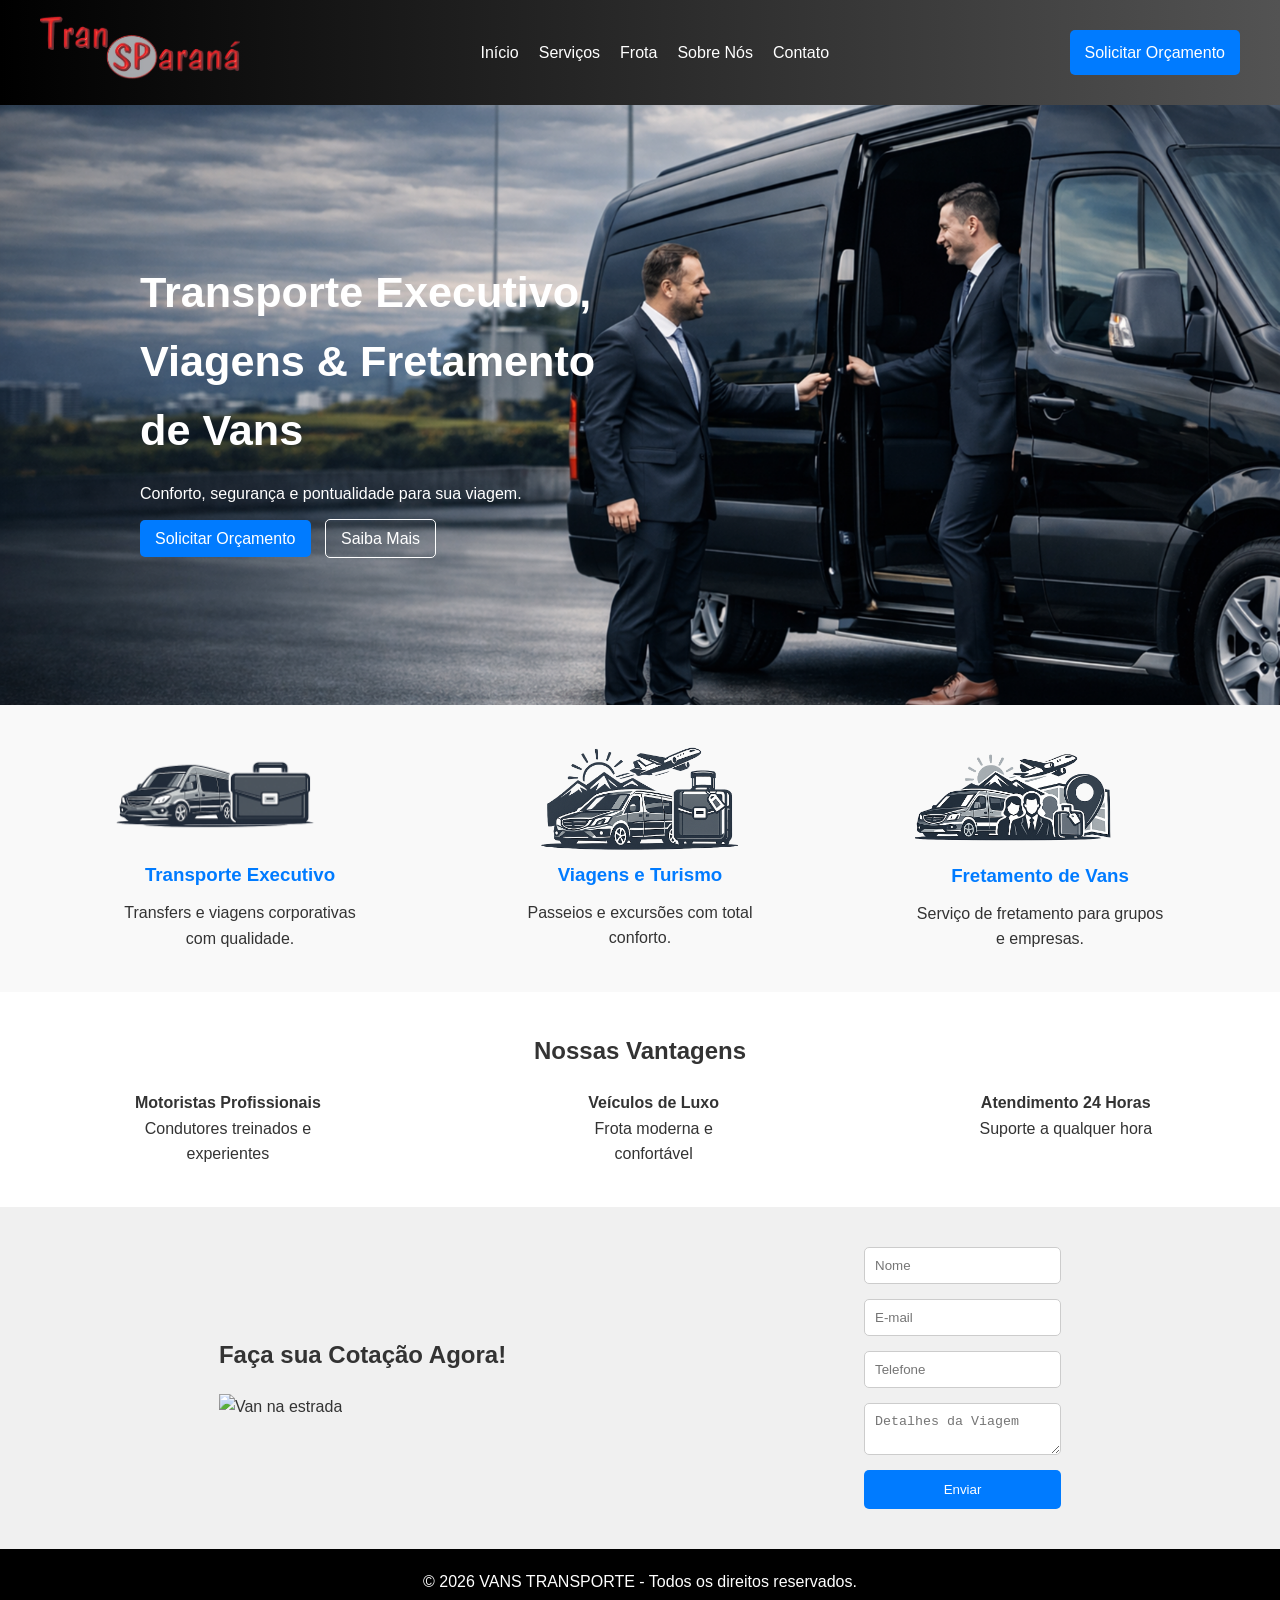
==== Index.html @ b3e4eda5 "First" ====
<!DOCTYPE html>
<html lang="pt-BR">

<head>
  <meta charset="UTF-8">
  <meta name="viewport" content="width=device-width, initial-scale=1.0">
  <title>Transparaná Transportes, Fretar Van, Fretar Van para Turismo, Transporte Executivo, Transporte para Eventos -
    Transparana Transporte Fretado - LTDA</title>
  <link rel="stylesheet" href="./assets/css/style.css">
</head>

<body>
  <!-- Navbar -->
  <header class="navbar">
    <div class="logo"><img style="width: 200px;" src="./assets/img/logo.png" alt=""></div>

    <!-- Botão hamburguer -->
    <div class="hamburger" onclick="toggleMenu()">
      
      ☰
    </div>

    <nav id="nav-links">
      <ul>
        <li><a href="#">Início</a></li>
        <li><a href="#">Serviços</a></li>
        <li><a href="#">Frota</a></li>
        <li><a href="#">Sobre Nós</a></li>
        <li><a href="#">Contato</a></li>
      </ul>
    </nav>

    <a href="#" class="btn">Solicitar Orçamento</a>
  </header>

  <!-- Hero -->
  <section class="hero">
    <div class="hero-text">
      <h1>Transporte Executivo, Viagens & Fretamento de Vans</h1>
      <p>Conforto, segurança e pontualidade para sua viagem.</p>
      <div class="hero-buttons">
        <a href="#" class="btn">Solicitar Orçamento</a>
        <a href="#" class="btn btn-outline">Saiba Mais</a>
      </div>
    </div>
    <!-- <div class="hero-image">
      <img src="assets/img/banner.png" alt="Van executiva">
    </div> -->
  </section>

  <!-- Serviços -->
  <section class="services">
    <div class="service">
      <div class="service-img">
      <img src="./assets/img/executivo.png" alt="Executivo">
      </div>
      <h3>Transporte Executivo</h3>
      <p>Transfers e viagens corporativas com qualidade.</p>
    </div>
    <div class="service">
      <img src="./assets/img/Turismo e Viagem.png" alt="Turismo">
      <h3>Viagens e Turismo</h3>
      <p>Passeios e excursões com total conforto.</p>
    </div>
    <div class="service">
      <div class="service-img3">
      <img src="./assets/img/fretamento.png" alt="Fretamento">
      </div>
      <h3>Fretamento de Vans</h3>
      <p>Serviço de fretamento para grupos e empresas.</p>
    </div>
  </section>

  <!-- Vantagens -->
  <section class="vantagens">
    <h2>Nossas Vantagens</h2>
    <ul>
      <li><strong>Motoristas Profissionais</strong> <p>

      </p> Condutores treinados e experientes</li>
      <li><strong>Veículos de Luxo</strong><p>Frota moderna e confortável</p> </li>
      <li><strong>Atendimento 24 Horas</strong> <p>Suporte a qualquer hora</p></li>
    </ul>
  </section>

  <!-- Cotação -->
  <section class="cotacao">
    <div class="cotacao-text">
      <h2>Faça sua Cotação Agora!</h2>
      <img src="img/van-road.jpg" alt="Van na estrada">
    </div>
    <form class="cotacao-form">
      <input type="text" placeholder="Nome" required>
      <input type="email" placeholder="E-mail" required>
      <input type="tel" placeholder="Telefone" required>
      <textarea placeholder="Detalhes da Viagem" required></textarea>
      <button type="submit" class="btn">Enviar</button>
    </form>
  </section>

  <!-- Footer -->
  <footer>
    <p>&copy; 2026 VANS TRANSPORTE - Todos os direitos reservados.</p>
  </footer>
  <script src="./assets/js/App.js"></script>
</body>

</html>
---- assets/css/style.css ----
/* Reset */
* {
  margin: 0;
  padding: 0;
  box-sizing: border-box;
}
body {
  font-family: Arial, sans-serif;
  color: #333;
  line-height: 1.6;
}

/* Hamburguer escondido em desktop */
.hamburger {
  display: none;
  font-size: 28px;
  cursor: pointer;
  color: #fff;
}

/* Navbar */
.navbar {
  display: flex;
  justify-content: space-between;
  align-items: center;
  background: linear-gradient(to left, #535353, #000000);
  color: #fff;
  padding: 15px 40px;
}
.navbar .logo {
  font-weight: bold;
  font-size: 20px;
}
.navbar ul {
  list-style: none;
  display: flex;
  gap: 20px;
}
.navbar ul li a {
  color: #fff;
  text-decoration: none;
}
.navbar .btn,
.btn {
  background: #007bff;
  color: #fff;
  padding: 10px 15px;
  border-radius: 5px;
  text-decoration: none;
}
.btn-outline {
  background: transparent;
  border: 0.5px solid #ffffff;
}

/* Hero */
.hero {
  display: flex;
  align-items: center;
  justify-content: space-between;
  padding: 60px;
  background-image: url('/assets/img/background2.png');
  background-size: cover;
  background-repeat: no-repeat;
  background-position: center;
  height: 600px;
   }
.hero-text {
  max-width: 480px;
  margin: 0 80px;
color: #ffffff;
}

.hero-text h1 {
  font-size: 2.7rem;
  margin-bottom: 15px;
}
.hero-text p {
  margin-bottom: 20px;
}
.hero-buttons .btn {
  margin-right: 10px;
}
.hero-image{
  margin: 0 80px;
}
/* .hero-image img {
  max-width: 450px;
  border-radius: 10px;
} */

/* Services */
.services {
  display: flex;
  justify-content: space-around;
  padding: 40px;
  background: #f9f9f9;
}
.service {
  text-align: center;
  max-width: 250px;
}
.service-img,
.service-img3 {
  display: flex;
  justify-content: center;
  width: 200px;
  margin-bottom: 15px;
}
.service-img3 {
  margin-bottom: 10px;
}
.service img {
  max-width: 200px;
}
.service h3 {
  margin-bottom: 10px;
  color: #007bff;
}

/* Vantagens */
.vantagens {
  padding: 40px;
}
.vantagens h2 {
  margin-bottom: 20px;
  text-align: center;
}
.vantagens ul {
  list-style: none;
  display: flex;
  gap: 50px;
  justify-content: center;
}
.vantagens li {
  text-align: center;
  max-width: 200px;
  margin: 0 auto;
}

/* Cotação */
.cotacao {
  display: flex;
  justify-content: space-around;
  align-items: center;
  padding: 40px;
  background: #f0f0f0;
}
.cotacao-text img {
  max-width: 300px;
  margin-top: 20px;
}
.cotacao-form {
  display: flex;
  flex-direction: column;
  gap: 15px;
  max-width: 400px;
}
.cotacao-form input,
.cotacao-form textarea {
  padding: 10px;
  border: 1px solid #ccc;
  border-radius: 5px;
}
.cotacao-form button {
  background: #007bff;
  color: #fff;
  padding: 12px;
  border: none;
  border-radius: 5px;
  cursor: pointer;
}

/* Footer */
footer {
  text-align: center;
  padding: 20px;
  background: #000;
  color: #fff;
}

/* Responsividade */
@media (max-width: 992px) {
  .hero {
    flex-direction: column;
    text-align: center;
  }
  .hero-image img {
    max-width: 100%;
    margin-top: 20px;
  }
  .services {
    flex-direction: column;
    align-items: center;
    gap: 30px;
  }
  .cotacao {
    flex-direction: column;
    text-align: center;
  }
  .cotacao-text img {
    max-width: 100%;
  }
}

@media (max-width: 600px) {
  .navbar {
    flex-direction: column;
    gap: 15px;
    text-align: center;
  }
  .navbar ul {
    flex-direction: column;
    gap: 10px;
  }
  .hero {
    padding: 30px 20px;
  }
  .hero-text h1 {
    font-size: 24px;
  }
  .hero-text p {
    font-size: 16px;
  }
  .services {
    padding: 20px;
  }
  .vantagens {
    padding: 20px;
  }
  .cotacao {
    padding: 20px;
  }
  .cotacao-form {
    width: 100%;
  }
}

/* Responsivo */
@media (max-width: 600px) {
  .hamburger {
    display: block;
  }
  .navbar {
    flex-direction: row;
    justify-content: space-between;
  }
  #nav-links {
    display: none;
    width: 100%;
    background: #000;
  }
  #nav-links ul {
    flex-direction: column;
    gap: 15px;
    padding: 15px;
    text-align: center;
  }
  #nav-links.show {
    display: block;
  }
}
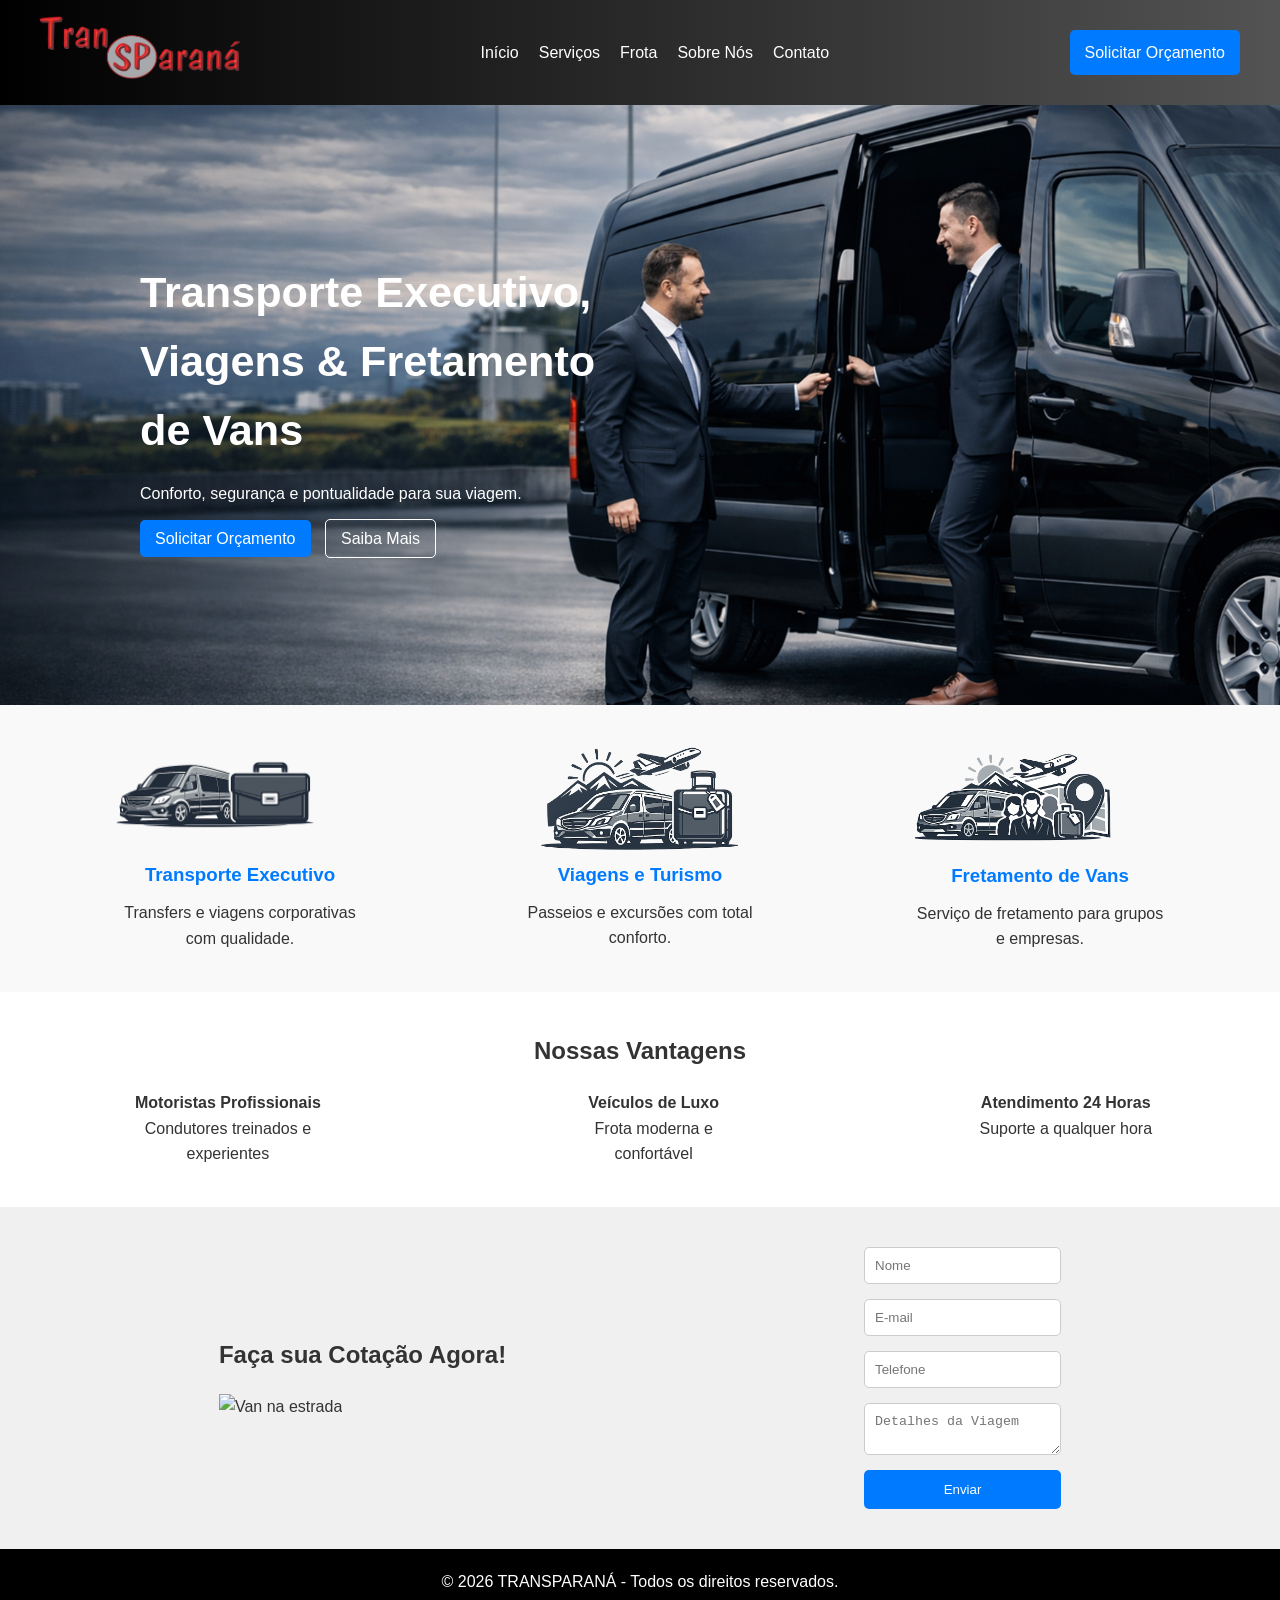
==== commit 563e959e: "UPDATE" ====
--- a/Index.html
+++ b/Index.html
@@ -100,7 +100,7 @@
 
   <!-- Footer -->
   <footer>
-    <p>&copy; 2026 VANS TRANSPORTE - Todos os direitos reservados.</p>
+    <p>&copy; 2026 TRANSPARANÁ - Todos os direitos reservados.</p>
   </footer>
   <script src="./assets/js/App.js"></script>
 </body>
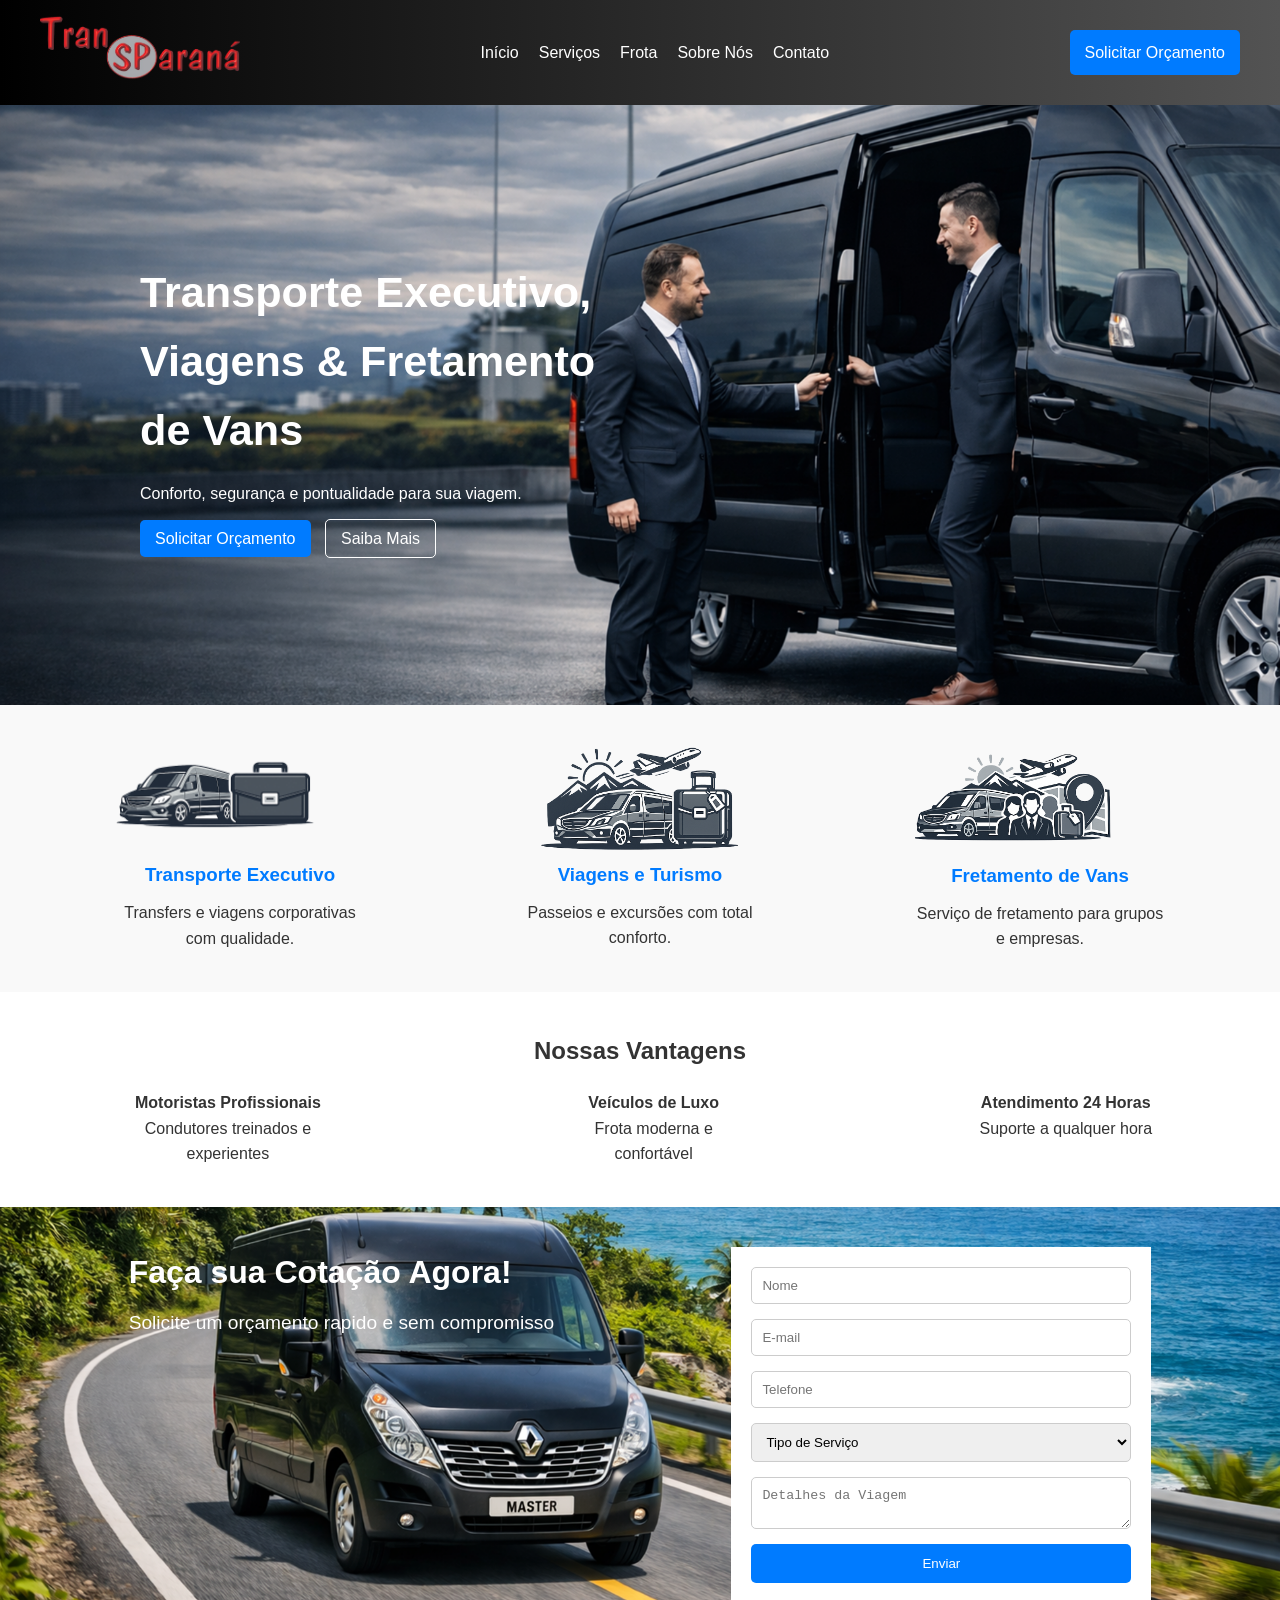
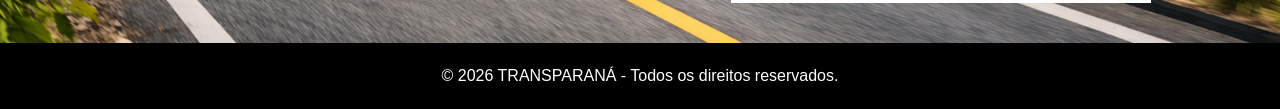
==== commit 2580bbc7: "update contato" ====
--- a/Index.html
+++ b/Index.html
@@ -87,12 +87,19 @@
   <section class="cotacao">
     <div class="cotacao-text">
       <h2>Faça sua Cotação Agora!</h2>
-      <img src="img/van-road.jpg" alt="Van na estrada">
+      <p>Solicite um orçamento rapido e sem compromisso</p>
+      <!-- <img src="./assets/img/banner.png" alt="Van na estrada"> -->
     </div>
     <form class="cotacao-form">
       <input type="text" placeholder="Nome" required>
       <input type="email" placeholder="E-mail" required>
       <input type="tel" placeholder="Telefone" required>
+      <select required>
+        <option value="Tipo de Serviço" disabled selected>Tipo de Serviço</option>
+        <option value="executivo">Transporte Executivo</option>
+        <option value="turismo">Viagens e Turismo</option>
+        <option value="fretamento">Fretamento de Vans</option>
+      </select>
       <textarea placeholder="Detalhes da Viagem" required></textarea>
       <button type="submit" class="btn">Enviar</button>
     </form>
--- a/assets/css/style.css
+++ b/assets/css/style.css
@@ -142,25 +142,40 @@
 .cotacao {
   display: flex;
   justify-content: space-around;
-  align-items: center;
   padding: 40px;
-  background: #f0f0f0;
-}
-.cotacao-text img {
+  background-image: url('/assets/img/Copilot_20260425_232127.png');
+  background-size: cover;
+  background-repeat: no-repeat;
+  background-position: center;
+}
+.cotacao-text h2 {
+  color: #ffffff;
+font-size: 2rem;
+}
+.cotacao-text p {
+  color: #ffffff;
+  margin-top: 10px;
+  font-size: 1.2rem;
+}
+/* .cotacao-text img {
   max-width: 300px;
   margin-top: 20px;
-}
+} */
 .cotacao-form {
   display: flex;
   flex-direction: column;
   gap: 15px;
-  max-width: 400px;
+  max-width: 420px;
+  background-color: #ffffff;
+  padding: 20px;
 }
 .cotacao-form input,
-.cotacao-form textarea {
+.cotacao-form textarea,
+.cotacao-form select {
   padding: 10px;
   border: 1px solid #ccc;
   border-radius: 5px;
+  width: 380px;
 }
 .cotacao-form button {
   background: #007bff;
@@ -197,6 +212,7 @@
   .cotacao {
     flex-direction: column;
     text-align: center;
+
   }
   .cotacao-text img {
     max-width: 100%;
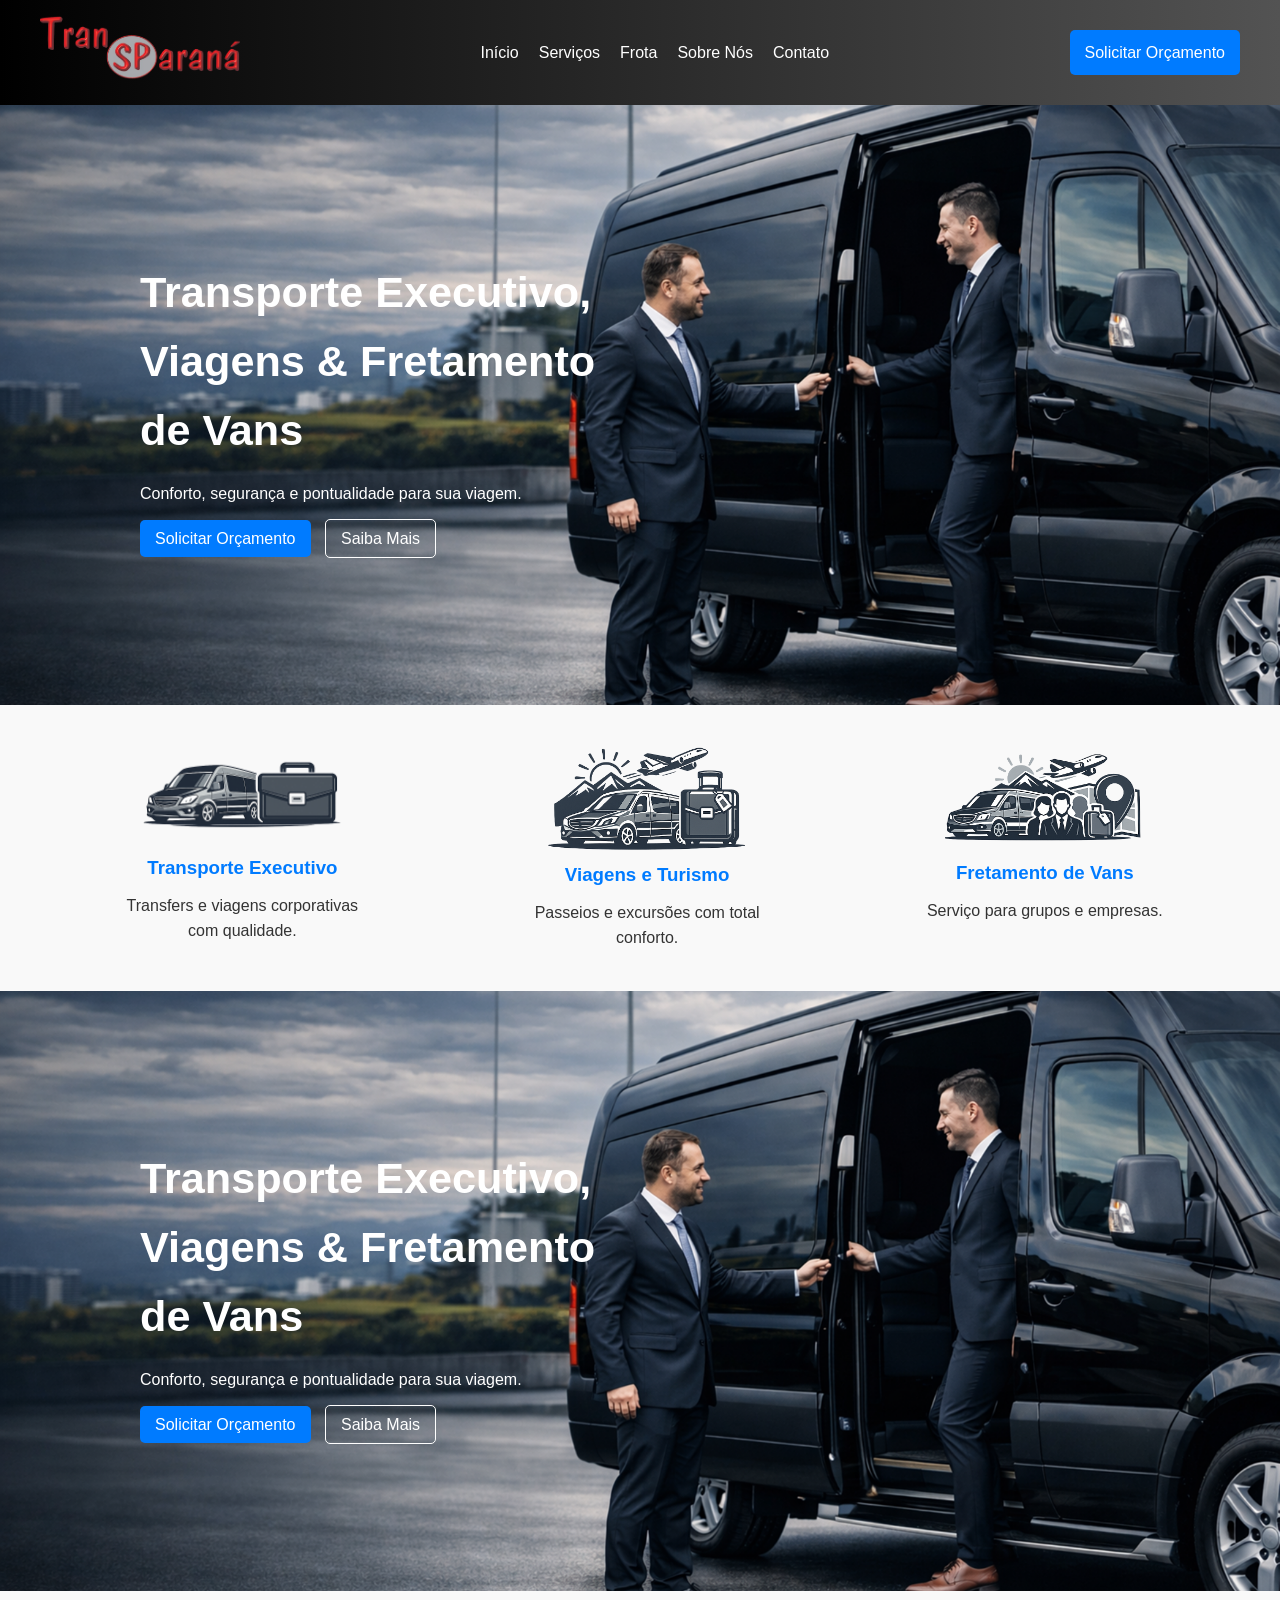
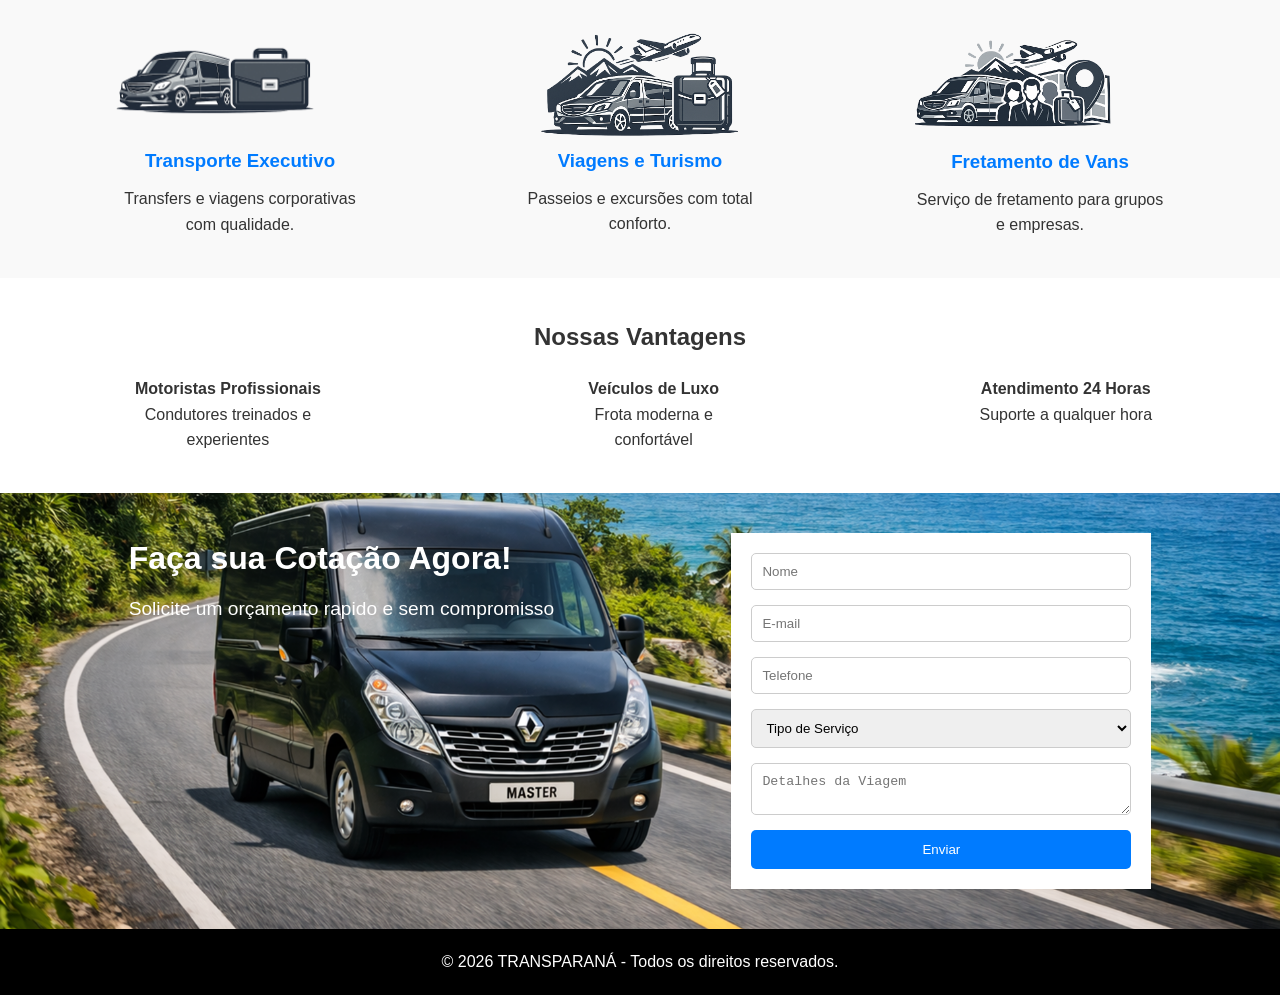
==== commit 07261969: "Add Transiction" ====
--- a/Index.html
+++ b/Index.html
@@ -22,16 +22,19 @@
 
     <nav id="nav-links">
       <ul>
-        <li><a href="#">Início</a></li>
-        <li><a href="#">Serviços</a></li>
-        <li><a href="#">Frota</a></li>
-        <li><a href="#">Sobre Nós</a></li>
-        <li><a href="#">Contato</a></li>
+        <li><a href="#" data-page="inicio">Início</a></li>
+        <li><a href="#" data-page="servicos">Serviços</a></li>
+        <li><a href="#" data-page="frota">Frota</a></li>
+        <li><a href="#" data-page="sobre">Sobre Nós</a></li>
+        <li><a href="#" data-page="contato">Contato</a></li>
       </ul>
     </nav>
 
     <a href="#" class="btn">Solicitar Orçamento</a>
   </header>
+
+  <!-- Chamar a transicao de secao-->
+  <div id="main-content"></div> 
 
   <!-- Hero -->
   <section class="hero">
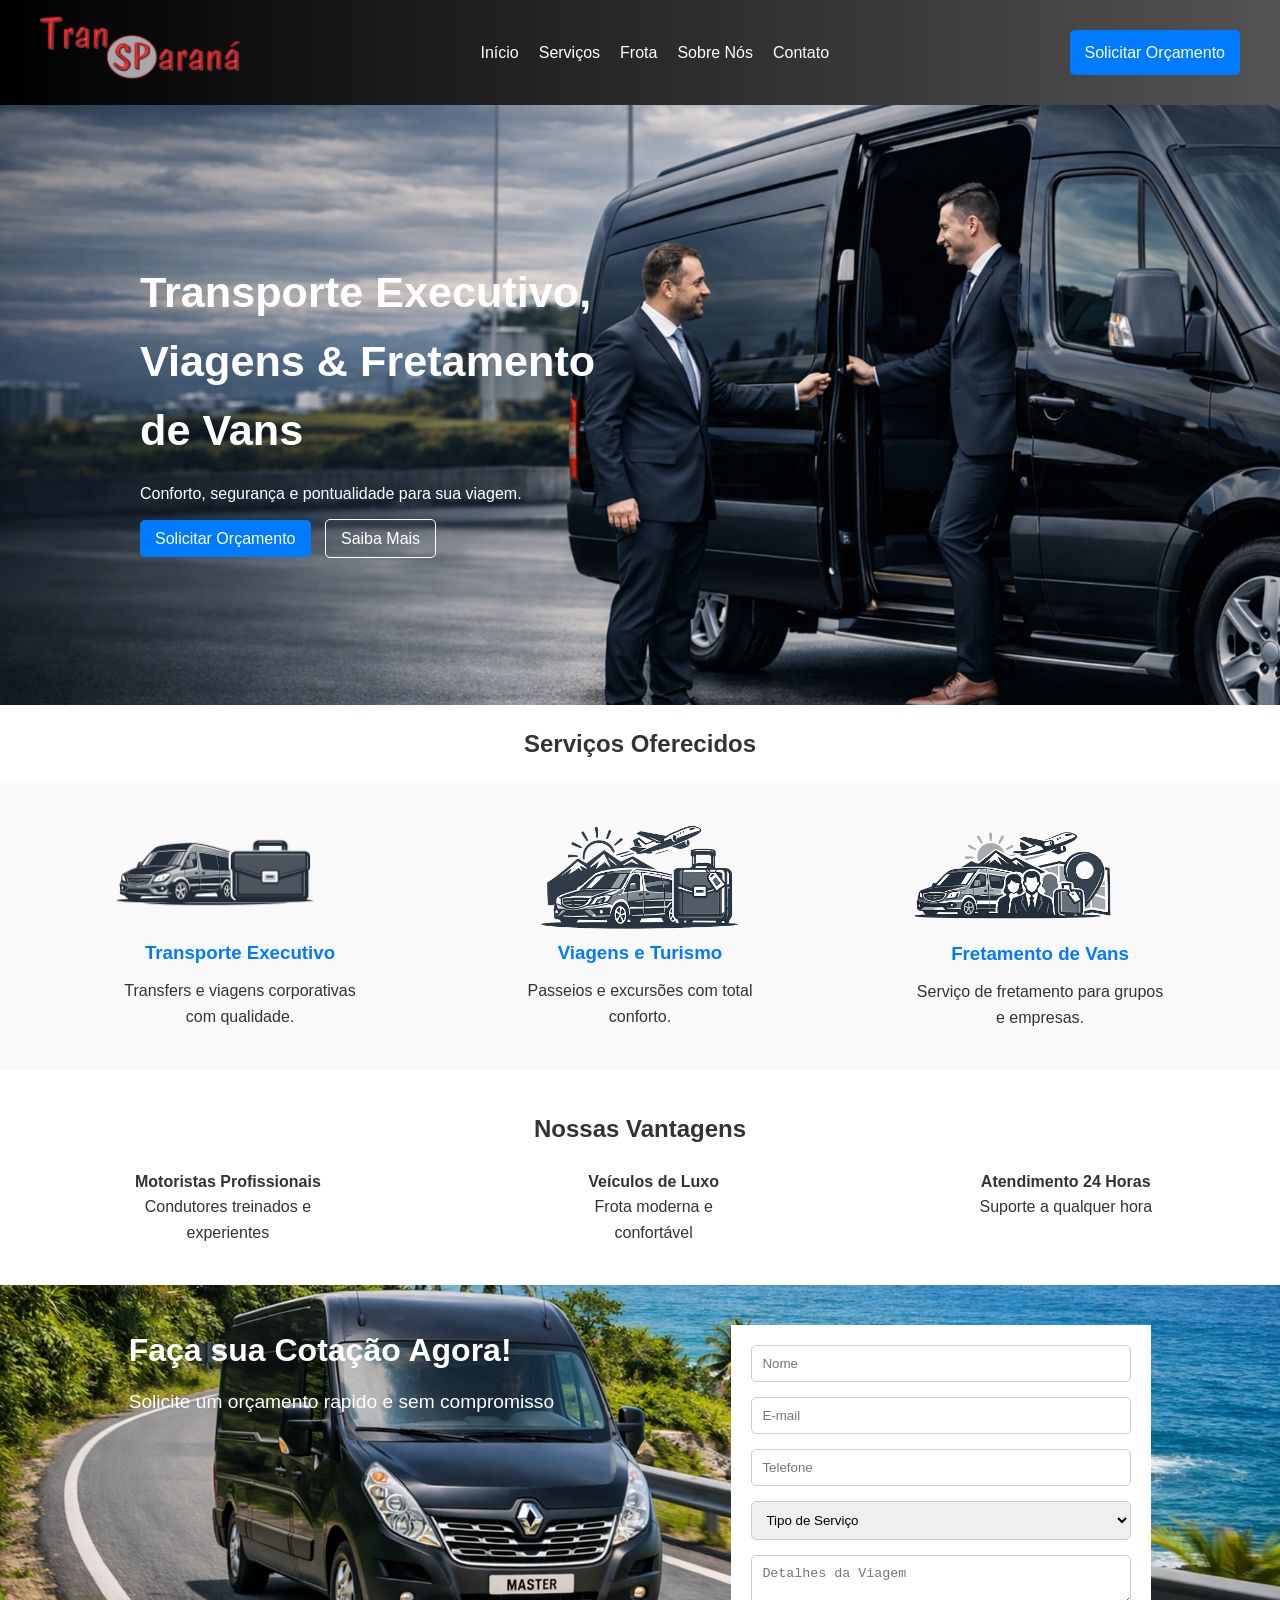
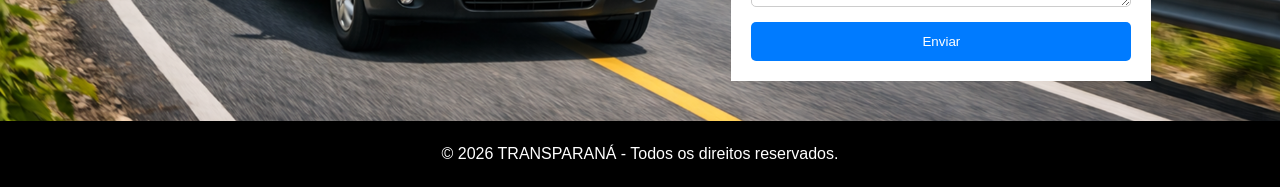
==== commit 6616dde4: "Atualizações designer" ====
--- a/Index.html
+++ b/Index.html
@@ -12,33 +12,30 @@
 <body>
   <!-- Navbar -->
   <header class="navbar">
-    <div class="logo"><img style="width: 200px;" src="./assets/img/logo.png" alt=""></div>
+    <div class="logo"><img style="width: 200px;" src="./assets/img/logo.png" alt="Transparana"></div>
 
     <!-- Botão hamburguer -->
     <div class="hamburger" onclick="toggleMenu()">
-      
+
       ☰
     </div>
 
     <nav id="nav-links">
       <ul>
         <li><a href="#" data-page="inicio">Início</a></li>
-        <li><a href="#" data-page="servicos">Serviços</a></li>
+        <li><a href="#servicos" data-page="servicos">Serviços</a></li>
         <li><a href="#" data-page="frota">Frota</a></li>
         <li><a href="#" data-page="sobre">Sobre Nós</a></li>
-        <li><a href="#" data-page="contato">Contato</a></li>
+        <li><a href="#contato" data-page="contato">Contato</a></li>
       </ul>
     </nav>
 
     <a href="#" class="btn">Solicitar Orçamento</a>
   </header>
 
-  <!-- Chamar a transicao de secao-->
-  <div id="main-content"></div> 
-
   <!-- Hero -->
   <section class="hero">
-    <div class="hero-text">
+    <div class="hero-text fadeIn">
       <h1>Transporte Executivo, Viagens & Fretamento de Vans</h1>
       <p>Conforto, segurança e pontualidade para sua viagem.</p>
       <div class="hero-buttons">
@@ -52,25 +49,28 @@
   </section>
 
   <!-- Serviços -->
-  <section class="services">
-    <div class="service">
-      <div class="service-img">
-      <img src="./assets/img/executivo.png" alt="Executivo">
+  <section id="servicos">
+    <h2 class="title-services">Serviços Oferecidos</h2>
+    <div class="services">
+      <div class="service">
+        <div class="service-img">
+          <img src="./assets/img/executivo.png" alt="Executivo">
+        </div>
+        <h3>Transporte Executivo</h3>
+        <p>Transfers e viagens corporativas com qualidade.</p>
       </div>
-      <h3>Transporte Executivo</h3>
-      <p>Transfers e viagens corporativas com qualidade.</p>
-    </div>
-    <div class="service">
-      <img src="./assets/img/Turismo e Viagem.png" alt="Turismo">
-      <h3>Viagens e Turismo</h3>
-      <p>Passeios e excursões com total conforto.</p>
-    </div>
-    <div class="service">
-      <div class="service-img3">
-      <img src="./assets/img/fretamento.png" alt="Fretamento">
+      <div class="service">
+        <img src="./assets/img/Turismo e Viagem.png" alt="Turismo">
+        <h3>Viagens e Turismo</h3>
+        <p>Passeios e excursões com total conforto.</p>
       </div>
-      <h3>Fretamento de Vans</h3>
-      <p>Serviço de fretamento para grupos e empresas.</p>
+      <div class="service">
+        <div class="service-img3">
+          <img src="./assets/img/fretamento.png" alt="Fretamento">
+        </div>
+        <h3>Fretamento de Vans</h3>
+        <p>Serviço de fretamento para grupos e empresas.</p>
+      </div>
     </div>
   </section>
 
@@ -78,16 +78,20 @@
   <section class="vantagens">
     <h2>Nossas Vantagens</h2>
     <ul>
-      <li><strong>Motoristas Profissionais</strong> <p>
-
-      </p> Condutores treinados e experientes</li>
-      <li><strong>Veículos de Luxo</strong><p>Frota moderna e confortável</p> </li>
-      <li><strong>Atendimento 24 Horas</strong> <p>Suporte a qualquer hora</p></li>
+      <li><strong>Motoristas Profissionais</strong>
+        <p>Condutores treinados e experientes</p>
+      </li>
+      <li><strong>Veículos de Luxo</strong>
+        <p>Frota moderna e confortável</p>
+      </li>
+      <li><strong>Atendimento 24 Horas</strong>
+        <p>Suporte a qualquer hora</p>
+      </li>
     </ul>
   </section>
 
   <!-- Cotação -->
-  <section class="cotacao">
+  <section class="cotacao" id="contato">
     <div class="cotacao-text">
       <h2>Faça sua Cotação Agora!</h2>
       <p>Solicite um orçamento rapido e sem compromisso</p>
--- a/assets/css/style.css
+++ b/assets/css/style.css
@@ -59,16 +59,16 @@
   align-items: center;
   justify-content: space-between;
   padding: 60px;
-  background-image: url('/assets/img/background2.png');
+  background-image: url("/assets/img/background2.png");
   background-size: cover;
   background-repeat: no-repeat;
   background-position: center;
   height: 600px;
-   }
+}
 .hero-text {
   max-width: 480px;
   margin: 0 80px;
-color: #ffffff;
+  color: #ffffff;
 }
 
 .hero-text h1 {
@@ -81,7 +81,7 @@
 .hero-buttons .btn {
   margin-right: 10px;
 }
-.hero-image{
+.hero-image {
   margin: 0 80px;
 }
 /* .hero-image img {
@@ -96,6 +96,12 @@
   padding: 40px;
   background: #f9f9f9;
 }
+
+.title-services {
+  text-align: center;
+  margin: 20px 0;
+}
+
 .service {
   text-align: center;
   max-width: 250px;
@@ -143,14 +149,14 @@
   display: flex;
   justify-content: space-around;
   padding: 40px;
-  background-image: url('/assets/img/Copilot_20260425_232127.png');
+  background-image: url("/assets/img/Copilot_20260425_232127.png");
   background-size: cover;
   background-repeat: no-repeat;
   background-position: center;
 }
 .cotacao-text h2 {
   color: #ffffff;
-font-size: 2rem;
+  font-size: 2rem;
 }
 .cotacao-text p {
   color: #ffffff;
@@ -212,7 +218,6 @@
   .cotacao {
     flex-direction: column;
     text-align: center;
-
   }
   .cotacao-text img {
     max-width: 100%;
@@ -276,3 +281,17 @@
     display: block;
   }
 }
+.fadeIn {
+  animation: moveBanner 3s ease-in-out;
+}
+
+@keyframes moveBanner {
+  from {
+    opacity: 0;
+    transform: translate3d(-100px, 0, 0);
+  }
+  to {
+    opacity: 1;
+    transform: translate3d(0, 0, 0);
+  }
+}
